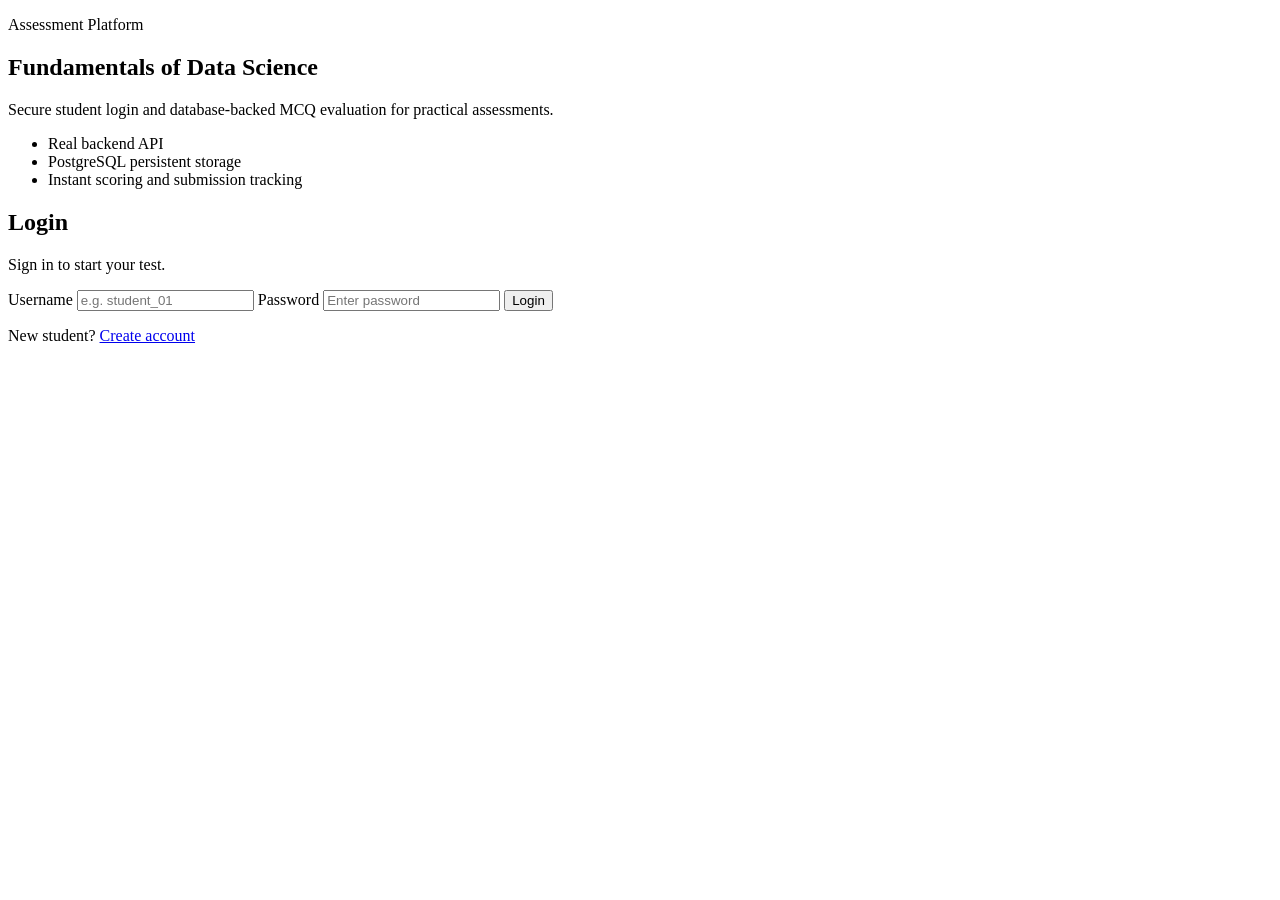
==== public/index.html @ 09a7ac64 "Full-stack Data Science quiz app with timer, leaderboard, Render config" ====
﻿<!DOCTYPE html>
<html lang="en">
<head>
  <meta charset="UTF-8" />
  <meta name="viewport" content="width=device-width, initial-scale=1.0" />
  <title>Data Science Quiz - Login</title>
  <link rel="preconnect" href="https://fonts.googleapis.com" />
  <link rel="preconnect" href="https://fonts.gstatic.com" crossorigin />
  <link href="https://fonts.googleapis.com/css2?family=Outfit:wght@400;500;600;700;800&display=swap" rel="stylesheet" />
  <link rel="stylesheet" href="/assets/styles.css" />
</head>
<body class="auth-page">
  <div class="bg-shape shape-1"></div>
  <div class="bg-shape shape-2"></div>

  <main class="auth-layout">
    <section class="hero-panel">
      <p class="tag">Assessment Platform</p>
      <h1>Fundamentals of Data Science</h1>
      <p class="lead">Secure student login and database-backed MCQ evaluation for practical assessments.</p>
      <ul class="feature-list">
        <li>Real backend API</li>
        <li>PostgreSQL persistent storage</li>
        <li>Instant scoring and submission tracking</li>
      </ul>
    </section>

    <section class="auth-card">
      <h2>Login</h2>
      <p class="sub">Sign in to start your test.</p>

      <form id="loginForm" class="form-grid">
        <label>
          Username
          <input type="text" id="username" name="username" placeholder="e.g. student_01" required />
        </label>

        <label>
          Password
          <input type="password" id="password" name="password" placeholder="Enter password" required />
        </label>

        <button type="submit" id="loginBtn">Login</button>
      </form>

      <p id="statusMsg" class="status">New student? <a href="/register.html">Create account</a></p>
    </section>
  </main>

  <script src="/assets/login.js"></script>
</body>
</html>
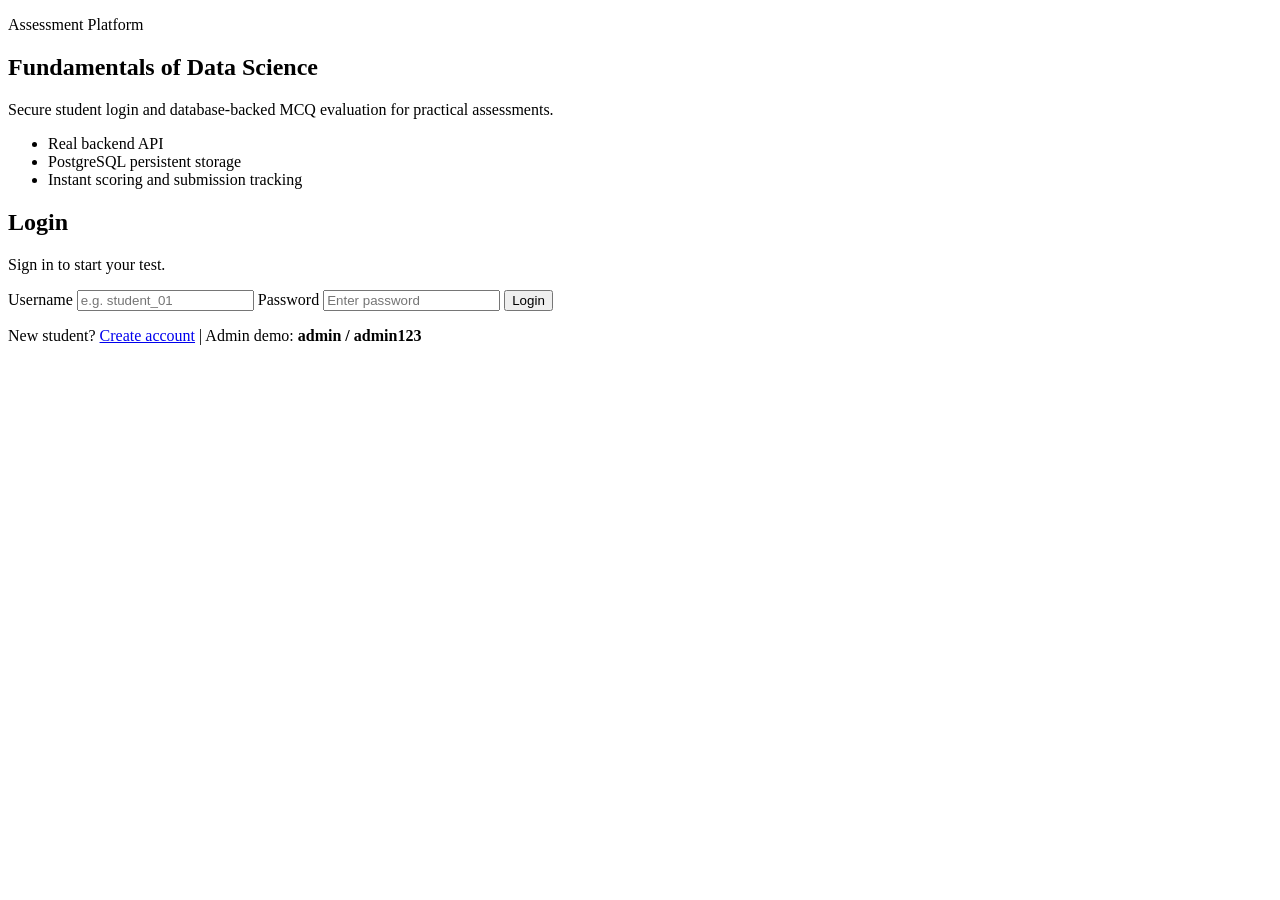
==== commit f6f292c7: "Phase 1: admin dashboard, settings controls, and question management" ====
--- a/public/index.html
+++ b/public/index.html
@@ -43,7 +43,7 @@
         <button type="submit" id="loginBtn">Login</button>
       </form>
 
-      <p id="statusMsg" class="status">New student? <a href="/register.html">Create account</a></p>
+      <p id="statusMsg" class="status">New student? <a href="/register.html">Create account</a> | Admin demo: <strong>admin / admin123</strong></p>
     </section>
   </main>
 
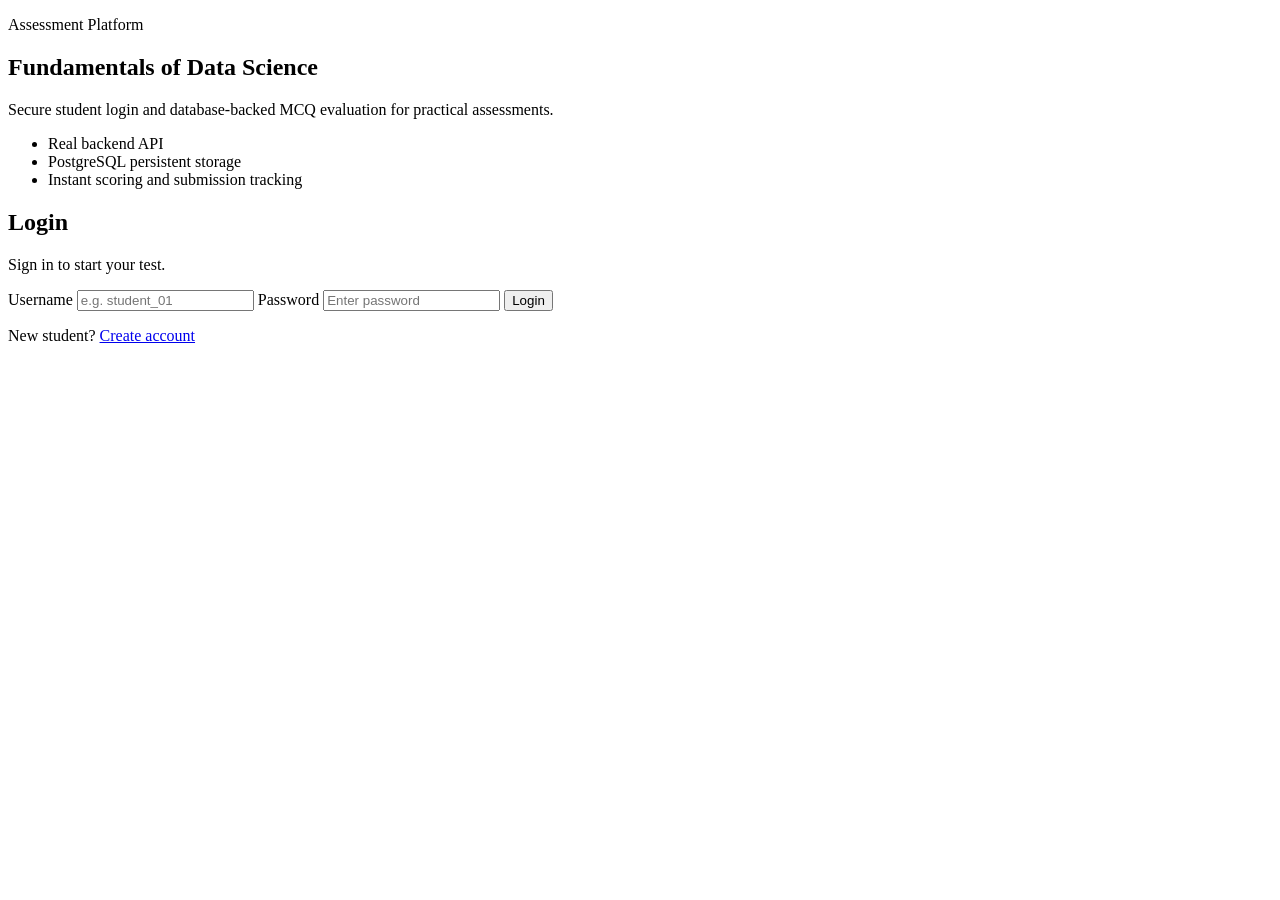
==== commit 4e77f8a2: "Revert "Phase 1: admin dashboard, settings controls, and question management" This reverts commit f6" ====
--- a/public/index.html
+++ b/public/index.html
@@ -43,7 +43,7 @@
         <button type="submit" id="loginBtn">Login</button>
       </form>
 
-      <p id="statusMsg" class="status">New student? <a href="/register.html">Create account</a> | Admin demo: <strong>admin / admin123</strong></p>
+      <p id="statusMsg" class="status">New student? <a href="/register.html">Create account</a></p>
     </section>
   </main>
 
